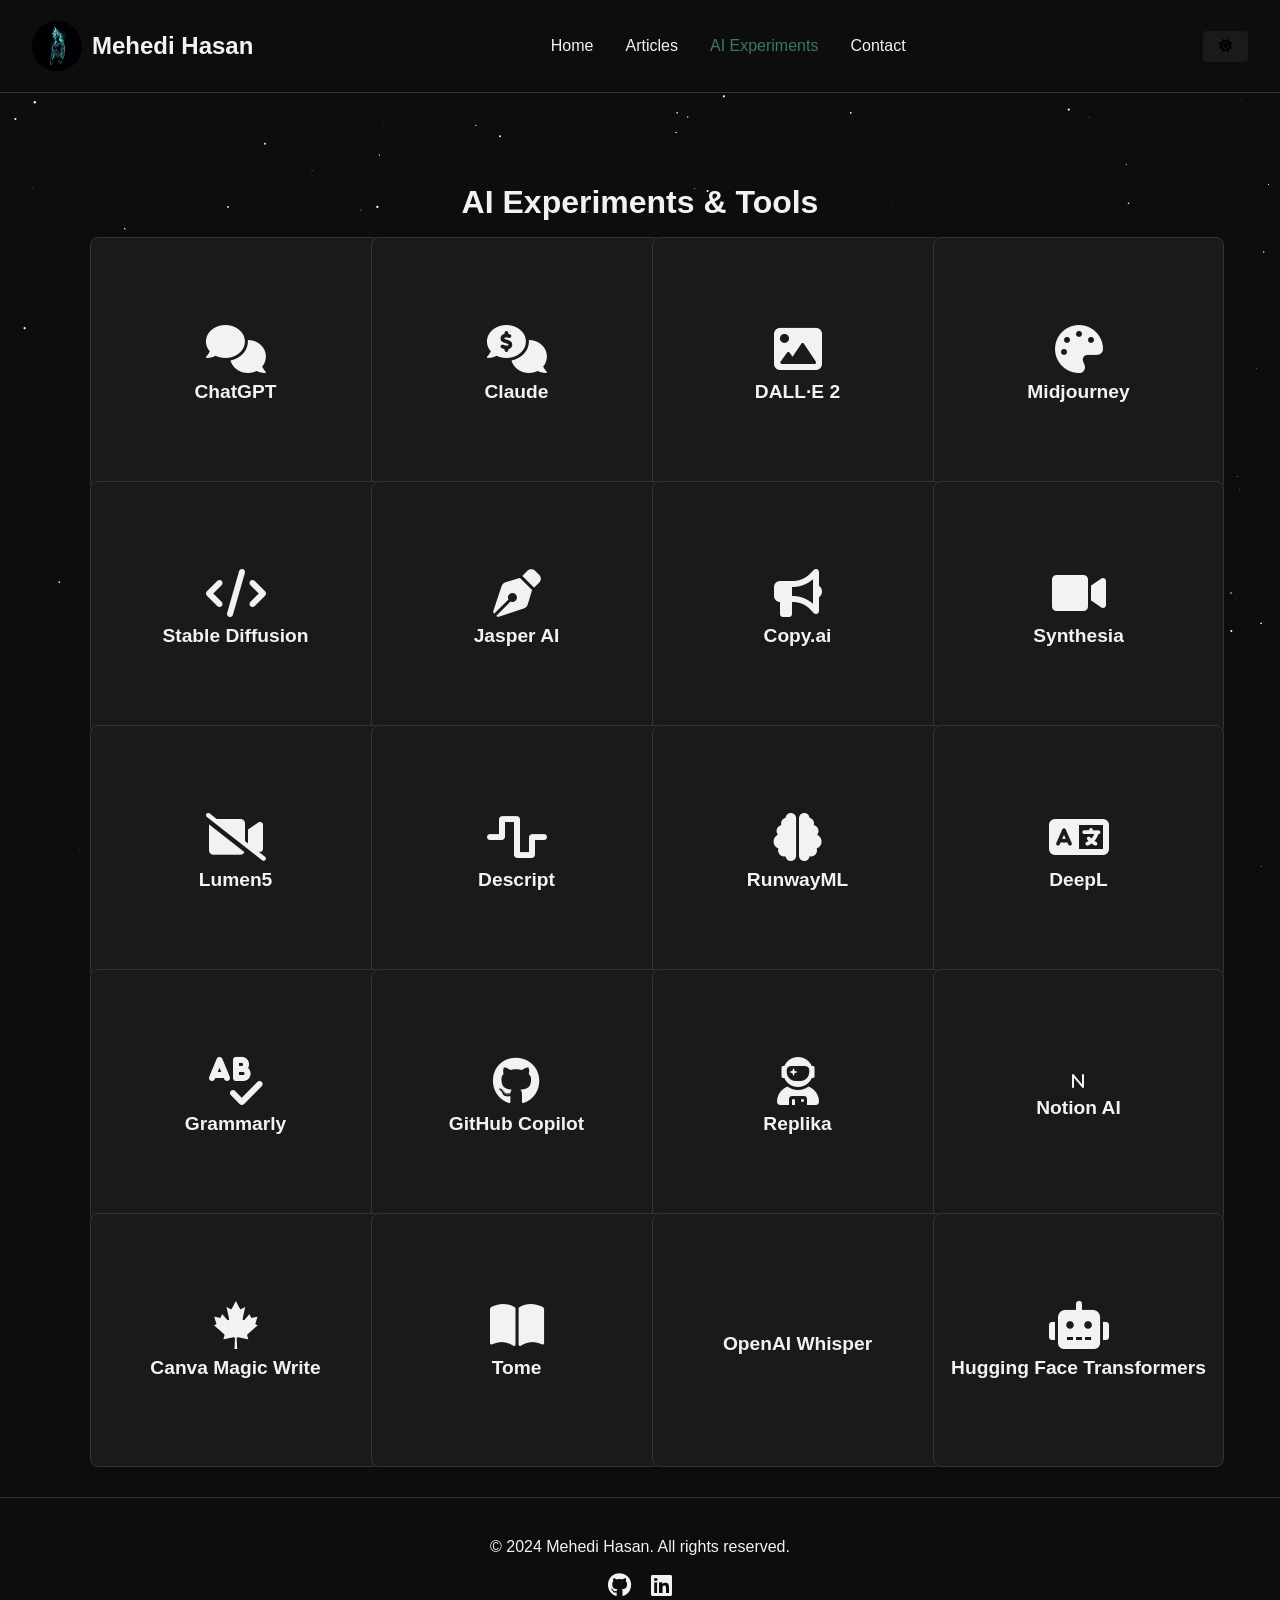
==== ai.html @ a073817e "overall design and color change - added one extra page" ====
<!DOCTYPE html>
<html lang="en">
<head>
  <meta charset="UTF-8" />
  <meta name="viewport" content="width=device-width, initial-scale=1.0"/>
  <title>AI Experiments - Mehedi Hasan</title>
  <link rel="stylesheet" href="css/styles.css"/>
  <link
    href="https://cdnjs.cloudflare.com/ajax/libs/font-awesome/6.0.0/css/all.min.css"
    rel="stylesheet"
  />
</head>
<body class="dark">
  <!-- Canvas for Star Field Background -->
  <canvas id="background-animation"></canvas>

  <!-- Navigation -->
  <header class="nav">
    <div class="nav-left">
      <img src="images/goku.gif" alt="Logo" class="logo-img" />
      <h1 class="site-title">Mehedi Hasan</h1>
    </div>
    <nav class="nav-links">
      <ul>
        <li><a href="index.html">Home</a></li>
        <li><a href="articles.html">Articles</a></li>
        <li><a href="ai.html" class="active">AI Experiments</a></li>
        <li><a href="index.html#contact">Contact</a></li>
      </ul>
    </nav>
    <button id="dark-mode-toggle" class="toggle-btn">
      <i id="dark-mode-icon" class="fas fa-sun"></i>
    </button>
  </header>

  <!-- AI Experiments Content -->
  <section class="section">
    <div class="container">
      <h2>AI Experiments &amp; Tools</h2>
      <div class="grid">
        <!-- 1 -->
        <div class="project-card">
          <div class="project-card-inner">
            <div class="project-card-front">
              <i class="fas fa-comments fa-3x"></i>
              <h3>ChatGPT</h3>
            </div>
            <div class="project-card-back">
              <p>
                A conversational AI chatbot by OpenAI ideal for brainstorming, code help, and creative writing.
              </p>
              <a href="https://chat.openai.com/" target="_blank">Visit Site</a>
            </div>
          </div>
        </div>
        <!-- 2 -->
        <div class="project-card">
          <div class="project-card-inner">
            <div class="project-card-front">
              <i class="fas fa-comments-dollar fa-3x"></i>
              <h3>Claude</h3>
            </div>
            <div class="project-card-back">
              <p>
                An AI assistant by Anthropic focused on safe, natural conversations. Great for generating ethical content.
              </p>
              <a href="https://www.anthropic.com/" target="_blank">Visit Site</a>
            </div>
          </div>
        </div>
        <!-- 3 -->
        <div class="project-card">
          <div class="project-card-inner">
            <div class="project-card-front">
              <i class="fas fa-image fa-3x"></i>
              <h3>DALL·E 2</h3>
            </div>
            <div class="project-card-back">
              <p>
                An advanced AI image generator from OpenAI. Create creative visuals from text prompts.
              </p>
              <a href="https://openai.com/dall-e-2" target="_blank">Visit Site</a>
            </div>
          </div>
        </div>
        <!-- 4 -->
        <div class="project-card">
          <div class="project-card-inner">
            <div class="project-card-front">
              <i class="fas fa-palette fa-3x"></i>
              <h3>Midjourney</h3>
            </div>
            <div class="project-card-back">
              <p>
                An independent research lab’s AI that produces artistic images. Ideal for concept art and creative design.
              </p>
              <a href="https://www.midjourney.com/" target="_blank">Visit Site</a>
            </div>
          </div>
        </div>
        <!-- 5 -->
        <div class="project-card">
          <div class="project-card-inner">
            <div class="project-card-front">
              <i class="fas fa-code fa-3x"></i>
              <h3>Stable Diffusion</h3>
            </div>
            <div class="project-card-back">
              <p>
                An open-source text-to-image model for creative image generation. Perfect for customizable image synthesis.
              </p>
              <a href="https://stability.ai/" target="_blank">Visit Site</a>
            </div>
          </div>
        </div>
        <!-- 6 -->
        <div class="project-card">
          <div class="project-card-inner">
            <div class="project-card-front">
              <i class="fas fa-pen-nib fa-3x"></i>
              <h3>Jasper AI</h3>
            </div>
            <div class="project-card-back">
              <p>
                An AI content generator tailored for marketing and creative writing. Drafts blog posts and social media copy quickly.
              </p>
              <a href="https://www.jasper.ai/" target="_blank">Visit Site</a>
            </div>
          </div>
        </div>
        <!-- 7 -->
        <div class="project-card">
          <div class="project-card-inner">
            <div class="project-card-front">
              <i class="fas fa-bullhorn fa-3x"></i>
              <h3>Copy.ai</h3>
            </div>
            <div class="project-card-back">
              <p>
                AI-powered tool for generating creative marketing copy and content ideas. Great for taglines, product descriptions, and ads.
              </p>
              <a href="https://www.copy.ai/" target="_blank">Visit Site</a>
            </div>
          </div>
        </div>
        <!-- 8 -->
        <div class="project-card">
          <div class="project-card-inner">
            <div class="project-card-front">
              <i class="fas fa-video fa-3x"></i>
              <h3>Synthesia</h3>
            </div>
            <div class="project-card-back">
              <p>
                Converts text into professional videos with virtual presenters—ideal for training, marketing, or corporate comms.
              </p>
              <a href="https://www.synthesia.io/" target="_blank">Visit Site</a>
            </div>
          </div>
        </div>
        <!-- 9 -->
        <div class="project-card">
          <div class="project-card-inner">
            <div class="project-card-front">
              <i class="fas fa-video-slash fa-3x"></i>
              <h3>Lumen5</h3>
            </div>
            <div class="project-card-back">
              <p>
                Transforms blog posts and text into engaging videos using AI. Great for social media and content marketing.
              </p>
              <a href="https://lumen5.com/" target="_blank">Visit Site</a>
            </div>
          </div>
        </div>
        <!-- 10 -->
        <div class="project-card">
          <div class="project-card-inner">
            <div class="project-card-front">
              <i class="fas fa-wave-square fa-3x"></i>
              <h3>Descript</h3>
            </div>
            <div class="project-card-back">
              <p>
                An all-in-one audio/video editing platform with AI-powered transcription and editing—perfect for podcasts and videos.
              </p>
              <a href="https://www.descript.com/" target="_blank">Visit Site</a>
            </div>
          </div>
        </div>
        <!-- 11 -->
        <div class="project-card">
          <div class="project-card-inner">
            <div class="project-card-front">
              <i class="fas fa-brain fa-3x"></i>
              <h3>RunwayML</h3>
            </div>
            <div class="project-card-back">
              <p>
                A creative suite for video, image, and text generation using advanced AI models—ideal for designers and media pros.
              </p>
              <a href="https://runwayml.com/" target="_blank">Visit Site</a>
            </div>
          </div>
        </div>
        <!-- 12 -->
        <div class="project-card">
          <div class="project-card-inner">
            <div class="project-card-front">
              <i class="fas fa-language fa-3x"></i>
              <h3>DeepL</h3>
            </div>
            <div class="project-card-back">
              <p>
                A highly accurate AI translation tool that provides fast, natural-sounding translations for global communication.
              </p>
              <a href="https://www.deepl.com/translator" target="_blank">Visit Site</a>
            </div>
          </div>
        </div>
        <!-- 13 -->
        <div class="project-card">
          <div class="project-card-inner">
            <div class="project-card-front">
              <i class="fas fa-spell-check fa-3x"></i>
              <h3>Grammarly</h3>
            </div>
            <div class="project-card-back">
              <p>
                An AI writing assistant that improves grammar, clarity, and style—essential for professional writing and content creation.
              </p>
              <a href="https://www.grammarly.com/" target="_blank">Visit Site</a>
            </div>
          </div>
        </div>
        <!-- 14 -->
        <div class="project-card">
          <div class="project-card-inner">
            <div class="project-card-front">
              <i class="fab fa-github fa-3x"></i>
              <h3>GitHub Copilot</h3>
            </div>
            <div class="project-card-back">
              <p>
                An AI pair programmer that helps write code faster and smarter directly in your IDE. Great for boosting developer productivity.
              </p>
              <a href="https://github.com/features/copilot" target="_blank">Visit Site</a>
            </div>
          </div>
        </div>
        <!-- 15 -->
        <div class="project-card">
          <div class="project-card-inner">
            <div class="project-card-front">
              <i class="fas fa-user-astronaut fa-3x"></i>
              <h3>Replika</h3>
            </div>
            <div class="project-card-back">
              <p>
                A personal AI companion designed for supportive, empathetic conversation—ideal for mental wellness and companionship.
              </p>
              <a href="https://replika.ai/" target="_blank">Visit Site</a>
            </div>
          </div>
        </div>
        <!-- 16 -->
        <div class="project-card">
          <div class="project-card-inner">
            <div class="project-card-front">
              <i class="fab fa-n icon-fa-3x"></i>
              <h3>Notion AI</h3>
            </div>
            <div class="project-card-back">
              <p>
                AI assistant integrated into Notion to automate tasks, summarize notes, and enhance productivity for teams and individuals.
              </p>
              <a href="https://www.notion.so/product/ai" target="_blank">Visit Site</a>
            </div>
          </div>
        </div>
        <!-- 17 -->
        <div class="project-card">
          <div class="project-card-inner">
            <div class="project-card-front">
              <i class="fab fa-canadian-maple-leaf fa-3x"></i>
              <h3>Canva Magic Write</h3>
            </div>
            <div class="project-card-back">
              <p>
                AI-powered text generator inside Canva that helps create compelling copy for presentations, social media, and marketing.
              </p>
              <a href="https://www.canva.com/" target="_blank">Visit Site</a>
            </div>
          </div>
        </div>
        <!-- 18 -->
        <div class="project-card">
          <div class="project-card-inner">
            <div class="project-card-front">
              <i class="fas fa-book-open fa-3x"></i>
              <h3>Tome</h3>
            </div>
            <div class="project-card-back">
              <p>
                AI storytelling tool that quickly generates interactive presentations and narratives for business and educational purposes.
              </p>
              <a href="https://beta.tome.app/" target="_blank">Visit Site</a>
            </div>
          </div>
        </div>
        <!-- 19 -->
        <div class="project-card">
          <div class="project-card-inner">
            <div class="project-card-front">
              <i class="fas fa-head-side-brain fa-3x"></i>
              <h3>OpenAI Whisper</h3>
            </div>
            <div class="project-card-back">
              <p>
                A powerful speech recognition system that can transcribe audio in multiple languages with high accuracy.
              </p>
              <a href="https://openai.com/blog/whisper/" target="_blank">Visit Site</a>
            </div>
          </div>
        </div>
        <!-- 20 -->
        <div class="project-card">
          <div class="project-card-inner">
            <div class="project-card-front">
              <i class="fas fa-robot fa-3x"></i>
              <h3>Hugging Face Transformers</h3>
            </div>
            <div class="project-card-back">
              <p>
                An open-source library of state-of-the-art machine learning models for NLP, vision, and more.
              </p>
              <a href="https://huggingface.co/docs/transformers/index" target="_blank">Visit Site</a>
            </div>
          </div>
        </div>
        <!-- Add more AI tool cards if you want! -->
      </div>
    </div>
  </section>

  <!-- Footer -->
  <footer class="footer">
    <div class="container">
      <p>© 2024 Mehedi Hasan. All rights reserved.</p>
      <div class="social-links">
        <a href="https://github.com/mH-13" target="_blank"><i class="fab fa-github"></i></a>
        <a href="https://www.linkedin.com/in/mehedihasan-mh13/" target="_blank"><i class="fab fa-linkedin"></i></a>
      </div>
    </div>
  </footer>

  <script src="js/script.js"></script>
</body>
</html>
---- css/styles.css ----
/* Theme Variables */
:root {
  --bg-color: #0d0d0d;
  --text-color: #f2f2f2;
  --accent-color: #3b7a57;
  --section-bg: #1a1a1a;
  --border-color: #333;
  --nav-bg: #0d0d0d;
}

body.light {
  --bg-color: #fafafa;
  --text-color: #111;
  --accent-color: #3b7a57;
  --section-bg: #eee;
  --border-color: #ccc;
  --nav-bg: #f2f2f2;
}

/* Base Styles */
body {
  margin: 0;
  font-family: Arial, sans-serif;
  background-color: var(--bg-color);
  color: var(--text-color);
  transition: background-color 0.3s ease, color 0.3s ease;
  overflow-x: hidden;
}

/* Position the Canvas Behind Everything */
#background-animation {
  position: fixed;
  top: 0;
  left: 0;
  z-index: -1;
  display: block;
}

/* Navigation */
.nav {
  display: flex;
  justify-content: space-between;
  align-items: center;
  padding: 1rem 2rem;
  background-color: var(--nav-bg);
  border-bottom: 1px solid var(--border-color);
  position: sticky;
  top: 0;
  z-index: 100;
}
.nav-left {
  display: flex;
  align-items: center;
}
.logo-img {
  width: 50px;
  height: 50px;
  border-radius: 50%;
  animation: spin 4s linear infinite;
}
.site-title {
  margin-left: 10px;
  font-size: 1.5rem;
  font-weight: bold;
}
.nav-links ul {
  list-style: none;
  margin: 0;
  padding: 0;
  display: flex;
}
.nav-links ul li {
  margin: 0 1rem;
}
.nav-links ul li a {
  text-decoration: none;
  color: var(--text-color);
  transition: color 0.3s ease;
}
.nav-links ul li a:hover,
.nav-links ul li a.active {
  color: var(--accent-color);
}
.toggle-btn {
  padding: 0.5rem 1rem;
  background-color: var(--section-bg);
  border: none;
  border-radius: 4px;
  cursor: pointer;
  transition: background-color 0.3s ease;
}
.toggle-btn:hover {
  background-color: var(--border-color);
}

/* Hero Section */
.hero {
  position: relative;
  text-align: center;
  padding: 4rem 1rem;
  background-color: transparent; /* Let the starfield show through */
  min-height: 70vh;
  display: flex;
  align-items: center;
  justify-content: center;
}
.hero-content {
  position: relative;
  z-index: 1;
  max-width: 600px;
  margin: 0 auto;
}
.hero-logo-container {
  width: 120px;
  height: 120px;
  margin: 0 auto;
  border-radius: 50%;
  overflow: hidden;
  border: 2px solid var(--border-color);
  animation: bounce 2s infinite;
}
.hero-logo {
  width: 100%;
  height: 100%;
  object-fit: cover;
}
.hero-heading {
  font-size: 2.5rem;
  margin: 1rem 0;
}
.hero-subtitle {
  font-size: 1.2rem;
  margin-bottom: 1.5rem;
  opacity: 0.9;
}
.btn {
  display: inline-block;
  padding: 0.75rem 1.5rem;
  background-color: var(--accent-color);
  color: #ffffff;
  text-decoration: none;
  border-radius: 4px;
  transition: background-color 0.3s ease;
}
.btn:hover {
  background-color: #2e8b57;
}

/* Sections */
.section {
  padding: 4rem 1rem;
  background-color: transparent;
  text-align: center;
}
.section-alt {
  background-color: var(--section-bg);
}
.container {
  max-width: 1100px;
  margin: 0 auto;
  padding: 0 1rem;
}
.section h2 {
  font-size: 2rem;
  margin-bottom: 1rem;
}
.section p {
  font-size: 1rem;
  line-height: 1.6;
  max-width: 800px;
  margin: 0 auto;
}

/* Grid Layouts */
.grid {
  display: grid;
  gap: 1.5rem;
  grid-template-columns: repeat(auto-fit, minmax(250px, 1fr));
}

/* Project Cards */
.project-card {
  perspective: 1000px;
  cursor: pointer;
  transition: transform 0.3s ease;
}
.project-card:hover {
  transform: scale(1.03);
}
.project-card-inner {
  position: relative;
  width: 100%;
  height: 220px;
  transform-style: preserve-3d;
  transition: transform 0.6s;
}
.project-card:hover .project-card-inner {
  transform: rotateY(180deg);
}
.project-card-front,
.project-card-back {
  position: absolute;
  width: 100%;
  height: 100%;
  backface-visibility: hidden;
  border: 1px solid var(--border-color);
  border-radius: 8px;
  display: flex;
  flex-direction: column;
  justify-content: center;
  align-items: center;
  padding: 1rem;
  background-color: var(--section-bg);
  color: var(--text-color);
}
.project-card-front i {
  margin-bottom: 0.5rem;
}
.project-card-front h3 {
  margin: 0;
  font-size: 1.2rem;
}
.project-card-back {
  transform: rotateY(180deg);
}
.project-card-back a {
  color: var(--accent-color);
  text-decoration: underline;
  margin-top: 0.5rem;
  font-size: 0.95rem;
}

/* Skills Grid */
.grid-skills {
  grid-template-columns: repeat(auto-fit, minmax(120px, 1fr));
}
.grid-skills div {
  background-color: var(--section-bg);
  border: 1px solid var(--border-color);
  padding: 1rem;
  border-radius: 4px;
  transition: transform 0.3s ease;
}
.grid-skills div:hover {
  transform: translateY(-5px);
}

/* Contact Form */
.contact-form {
  max-width: 500px;
  margin: 0 auto;
  text-align: left;
  display: flex;
  flex-direction: column;
  gap: 1rem;
}
.form-group {
  display: flex;
  flex-direction: column;
}
.form-group label {
  margin-bottom: 0.5rem;
  font-size: 0.9rem;
}
.form-group input,
.form-group textarea {
  padding: 0.75rem;
  border: 1px solid var(--border-color);
  border-radius: 4px;
  font-size: 1rem;
  transition: border 0.3s ease;
  background-color: var(--bg-color);
  color: var(--text-color);
}
.form-group input:focus,
.form-group textarea:focus {
  outline: none;
  border-color: var(--accent-color);
}
.response-message {
  margin-top: 1rem;
  font-size: 1rem;
}

/* Footer */
.footer {
  background-color: var(--nav-bg);
  border-top: 1px solid var(--border-color);
  padding: 1.5rem 1rem;
  text-align: center;
}
.footer .social-links a {
  margin: 0 0.5rem;
  color: var(--text-color);
  font-size: 1.5rem;
  transition: color 0.3s ease;
}
.footer .social-links a:hover {
  color: var(--accent-color);
}

/* Article Summaries */
.article-summary {
  background-color: var(--section-bg);
  border: 1px solid var(--border-color);
  border-radius: 8px;
  padding: 1.5rem;
  margin-bottom: 1.5rem;
  transition: transform 0.3s ease;
}
.article-summary:hover {
  transform: translateY(-5px);
}
.article-summary h3 a {
  color: var(--accent-color);
  text-decoration: none;
}
.article-summary p {
  opacity: 0.9;
}

/* Animations */
@keyframes spin {
  from { transform: rotate(0deg); }
  to { transform: rotate(360deg); }
}
@keyframes bounce {
  0%, 100% { transform: translateY(0); }
  50% { transform: translateY(-10px); }
}
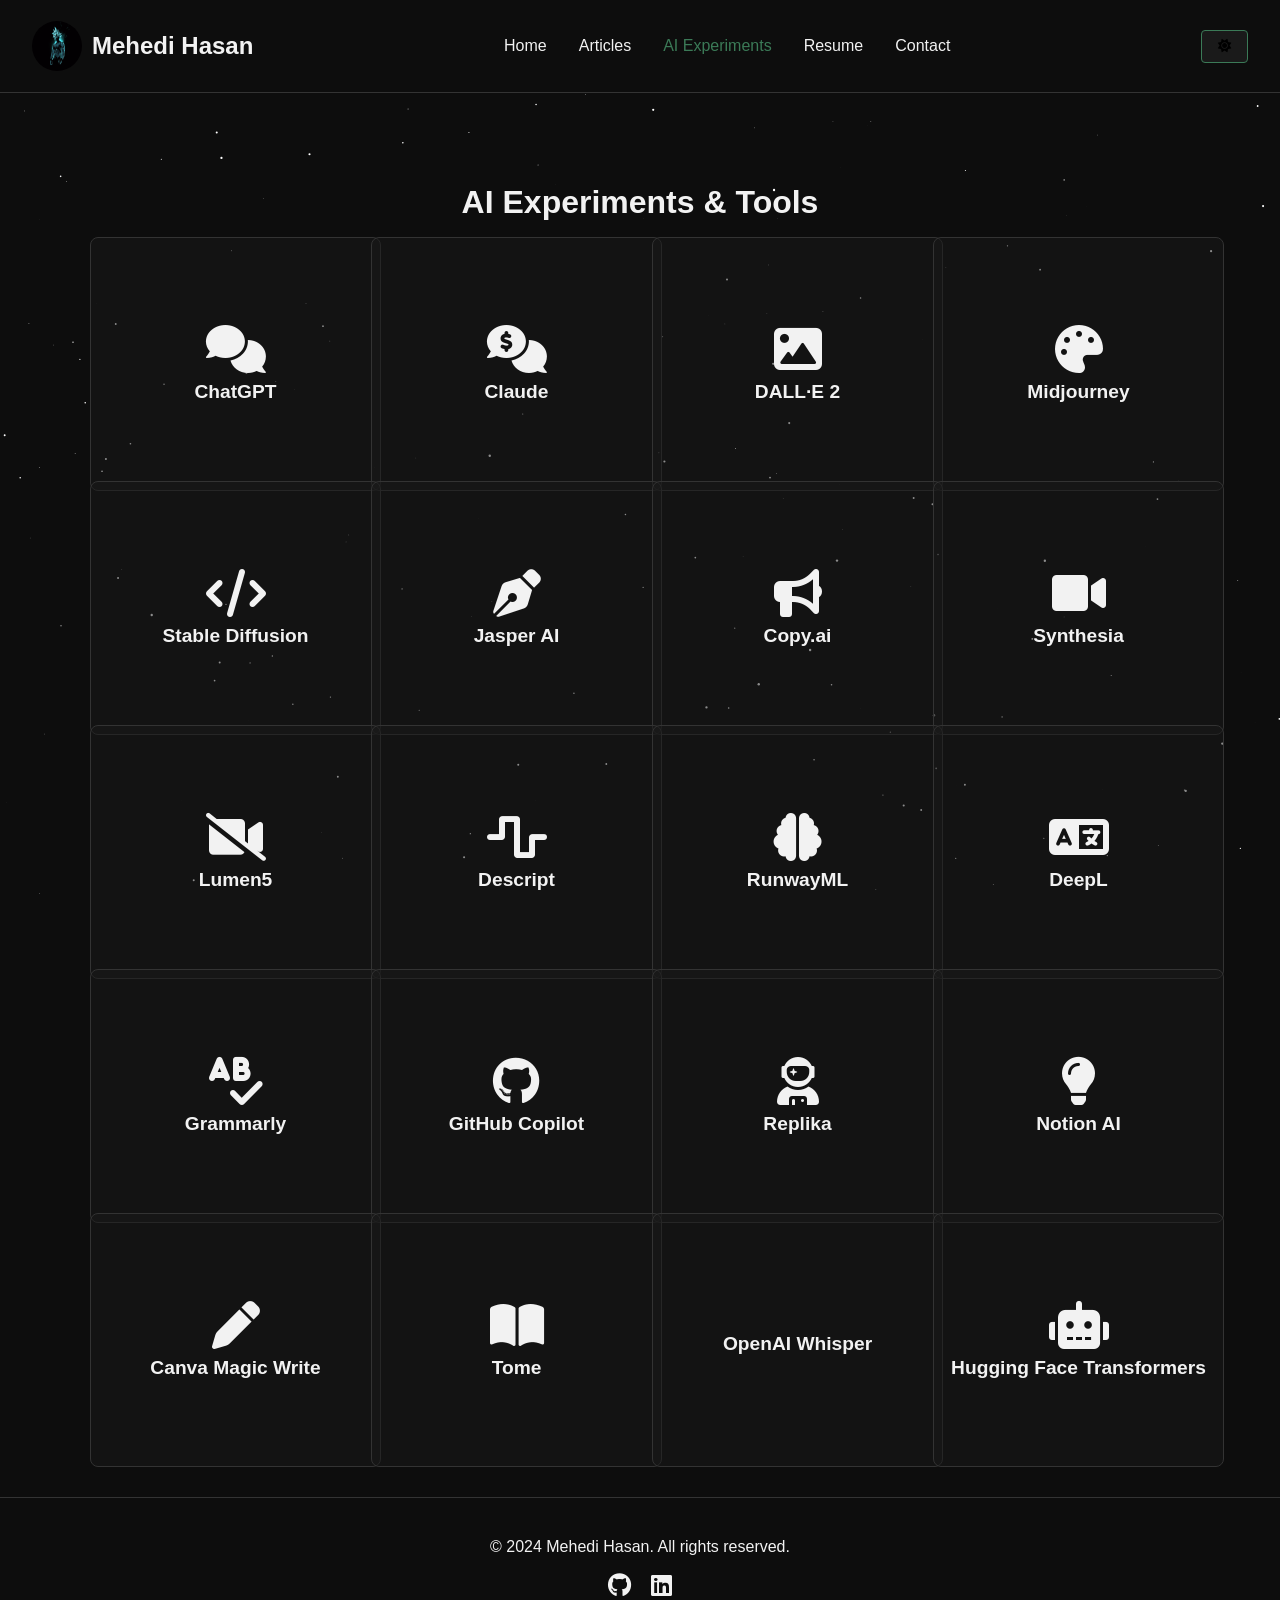
==== commit 22f7bb7a: "more design chagne and update" ====
--- a/ai.html
+++ b/ai.html
@@ -5,10 +5,7 @@
   <meta name="viewport" content="width=device-width, initial-scale=1.0"/>
   <title>AI Experiments - Mehedi Hasan</title>
   <link rel="stylesheet" href="css/styles.css"/>
-  <link
-    href="https://cdnjs.cloudflare.com/ajax/libs/font-awesome/6.0.0/css/all.min.css"
-    rel="stylesheet"
-  />
+  <link href="https://cdnjs.cloudflare.com/ajax/libs/font-awesome/6.0.0/css/all.min.css" rel="stylesheet"/>
 </head>
 <body class="dark">
   <!-- Canvas for Star Field Background -->
@@ -25,6 +22,7 @@
         <li><a href="index.html">Home</a></li>
         <li><a href="articles.html">Articles</a></li>
         <li><a href="ai.html" class="active">AI Experiments</a></li>
+        <li><a href="resume.html">Resume</a></li>
         <li><a href="index.html#contact">Contact</a></li>
       </ul>
     </nav>
@@ -62,7 +60,7 @@
             </div>
             <div class="project-card-back">
               <p>
-                An AI assistant by Anthropic focused on safe, natural conversations. Great for generating ethical content.
+                An AI assistant by Anthropic for safe, natural conversations and ethical content generation.
               </p>
               <a href="https://www.anthropic.com/" target="_blank">Visit Site</a>
             </div>
@@ -77,7 +75,7 @@
             </div>
             <div class="project-card-back">
               <p>
-                An advanced AI image generator from OpenAI. Create creative visuals from text prompts.
+                Advanced AI image generator from OpenAI that creates visuals from text prompts.
               </p>
               <a href="https://openai.com/dall-e-2" target="_blank">Visit Site</a>
             </div>
@@ -92,7 +90,7 @@
             </div>
             <div class="project-card-back">
               <p>
-                An independent research lab’s AI that produces artistic images. Ideal for concept art and creative design.
+                Produces artistic images using AI—ideal for creative design and concept art.
               </p>
               <a href="https://www.midjourney.com/" target="_blank">Visit Site</a>
             </div>
@@ -107,7 +105,7 @@
             </div>
             <div class="project-card-back">
               <p>
-                An open-source text-to-image model for creative image generation. Perfect for customizable image synthesis.
+                Open-source text-to-image model for customizable image synthesis.
               </p>
               <a href="https://stability.ai/" target="_blank">Visit Site</a>
             </div>
@@ -122,7 +120,7 @@
             </div>
             <div class="project-card-back">
               <p>
-                An AI content generator tailored for marketing and creative writing. Drafts blog posts and social media copy quickly.
+                Tailored for marketing and creative writing—drafts content quickly.
               </p>
               <a href="https://www.jasper.ai/" target="_blank">Visit Site</a>
             </div>
@@ -137,7 +135,7 @@
             </div>
             <div class="project-card-back">
               <p>
-                AI-powered tool for generating creative marketing copy and content ideas. Great for taglines, product descriptions, and ads.
+                Generates creative marketing copy and content ideas.
               </p>
               <a href="https://www.copy.ai/" target="_blank">Visit Site</a>
             </div>
@@ -152,7 +150,7 @@
             </div>
             <div class="project-card-back">
               <p>
-                Converts text into professional videos with virtual presenters—ideal for training, marketing, or corporate comms.
+                Converts text into professional videos with virtual presenters.
               </p>
               <a href="https://www.synthesia.io/" target="_blank">Visit Site</a>
             </div>
@@ -167,7 +165,7 @@
             </div>
             <div class="project-card-back">
               <p>
-                Transforms blog posts and text into engaging videos using AI. Great for social media and content marketing.
+                Transforms blog posts into engaging videos using AI.
               </p>
               <a href="https://lumen5.com/" target="_blank">Visit Site</a>
             </div>
@@ -182,7 +180,7 @@
             </div>
             <div class="project-card-back">
               <p>
-                An all-in-one audio/video editing platform with AI-powered transcription and editing—perfect for podcasts and videos.
+                An all-in-one editing platform with AI-powered transcription.
               </p>
               <a href="https://www.descript.com/" target="_blank">Visit Site</a>
             </div>
@@ -197,7 +195,7 @@
             </div>
             <div class="project-card-back">
               <p>
-                A creative suite for video, image, and text generation using advanced AI models—ideal for designers and media pros.
+                A creative suite for video, image, and text generation using advanced AI.
               </p>
               <a href="https://runwayml.com/" target="_blank">Visit Site</a>
             </div>
@@ -212,7 +210,7 @@
             </div>
             <div class="project-card-back">
               <p>
-                A highly accurate AI translation tool that provides fast, natural-sounding translations for global communication.
+                Provides fast, natural-sounding translations with AI.
               </p>
               <a href="https://www.deepl.com/translator" target="_blank">Visit Site</a>
             </div>
@@ -227,7 +225,7 @@
             </div>
             <div class="project-card-back">
               <p>
-                An AI writing assistant that improves grammar, clarity, and style—essential for professional writing and content creation.
+                Improves grammar, clarity, and style with AI assistance.
               </p>
               <a href="https://www.grammarly.com/" target="_blank">Visit Site</a>
             </div>
@@ -242,7 +240,7 @@
             </div>
             <div class="project-card-back">
               <p>
-                An AI pair programmer that helps write code faster and smarter directly in your IDE. Great for boosting developer productivity.
+                Helps write code faster directly in your IDE.
               </p>
               <a href="https://github.com/features/copilot" target="_blank">Visit Site</a>
             </div>
@@ -257,7 +255,7 @@
             </div>
             <div class="project-card-back">
               <p>
-                A personal AI companion designed for supportive, empathetic conversation—ideal for mental wellness and companionship.
+                A personal AI companion for supportive, empathetic conversation.
               </p>
               <a href="https://replika.ai/" target="_blank">Visit Site</a>
             </div>
@@ -267,12 +265,12 @@
         <div class="project-card">
           <div class="project-card-inner">
             <div class="project-card-front">
-              <i class="fab fa-n icon-fa-3x"></i>
+              <i class="fas fa-lightbulb fa-3x"></i>
               <h3>Notion AI</h3>
             </div>
             <div class="project-card-back">
               <p>
-                AI assistant integrated into Notion to automate tasks, summarize notes, and enhance productivity for teams and individuals.
+                Enhances productivity by automating tasks and summarizing notes.
               </p>
               <a href="https://www.notion.so/product/ai" target="_blank">Visit Site</a>
             </div>
@@ -282,12 +280,12 @@
         <div class="project-card">
           <div class="project-card-inner">
             <div class="project-card-front">
-              <i class="fab fa-canadian-maple-leaf fa-3x"></i>
+              <i class="fas fa-pen fa-3x"></i>
               <h3>Canva Magic Write</h3>
             </div>
             <div class="project-card-back">
               <p>
-                AI-powered text generator inside Canva that helps create compelling copy for presentations, social media, and marketing.
+                Generates compelling copy for presentations and social media.
               </p>
               <a href="https://www.canva.com/" target="_blank">Visit Site</a>
             </div>
@@ -302,7 +300,7 @@
             </div>
             <div class="project-card-back">
               <p>
-                AI storytelling tool that quickly generates interactive presentations and narratives for business and educational purposes.
+                Quickly generates interactive presentations and narratives.
               </p>
               <a href="https://beta.tome.app/" target="_blank">Visit Site</a>
             </div>
@@ -317,7 +315,7 @@
             </div>
             <div class="project-card-back">
               <p>
-                A powerful speech recognition system that can transcribe audio in multiple languages with high accuracy.
+                Transcribes audio in multiple languages with high accuracy.
               </p>
               <a href="https://openai.com/blog/whisper/" target="_blank">Visit Site</a>
             </div>
@@ -332,13 +330,12 @@
             </div>
             <div class="project-card-back">
               <p>
-                An open-source library of state-of-the-art machine learning models for NLP, vision, and more.
+                An open-source library of cutting-edge machine learning models.
               </p>
               <a href="https://huggingface.co/docs/transformers/index" target="_blank">Visit Site</a>
             </div>
           </div>
         </div>
-        <!-- Add more AI tool cards if you want! -->
       </div>
     </div>
   </section>
--- a/css/styles.css
+++ b/css/styles.css
@@ -4,15 +4,17 @@
   --text-color: #f2f2f2;
   --accent-color: #3b7a57;
   --section-bg: #1a1a1a;
+  --section-bg-trans: rgba(26, 26, 26, 0.5);
   --border-color: #333;
   --nav-bg: #0d0d0d;
 }
 
 body.light {
-  --bg-color: #fafafa;
+  --bg-color: #f5f5f5;
   --text-color: #111;
   --accent-color: #3b7a57;
   --section-bg: #eee;
+  --section-bg-trans: rgba(238, 238, 238, 0.5);
   --border-color: #ccc;
   --nav-bg: #f2f2f2;
 }
@@ -84,7 +86,7 @@
 .toggle-btn {
   padding: 0.5rem 1rem;
   background-color: var(--section-bg);
-  border: none;
+  border: 1px solid var(--accent-color);
   border-radius: 4px;
   cursor: pointer;
   transition: background-color 0.3s ease;
@@ -98,7 +100,7 @@
   position: relative;
   text-align: center;
   padding: 4rem 1rem;
-  background-color: transparent; /* Let the starfield show through */
+  background-color: transparent;
   min-height: 70vh;
   display: flex;
   align-items: center;
@@ -153,12 +155,17 @@
   text-align: center;
 }
 .section-alt {
-  background-color: var(--section-bg);
+  background-color: var(--section-bg-trans);
 }
 .container {
   max-width: 1100px;
   margin: 0 auto;
   padding: 0 1rem;
+}
+.about-container {
+  background-color: var(--section-bg-trans);
+  padding: 2rem;
+  border-radius: 8px;
 }
 .section h2 {
   font-size: 2rem;
@@ -210,7 +217,7 @@
   justify-content: center;
   align-items: center;
   padding: 1rem;
-  background-color: var(--section-bg);
+  background-color: var(--section-bg-trans);
   color: var(--text-color);
 }
 .project-card-front i {
@@ -235,7 +242,7 @@
   grid-template-columns: repeat(auto-fit, minmax(120px, 1fr));
 }
 .grid-skills div {
-  background-color: var(--section-bg);
+  background-color: var(--section-bg-trans);
   border: 1px solid var(--border-color);
   padding: 1rem;
   border-radius: 4px;
@@ -301,7 +308,7 @@
 
 /* Article Summaries */
 .article-summary {
-  background-color: var(--section-bg);
+  background-color: var(--section-bg-trans);
   border: 1px solid var(--border-color);
   border-radius: 8px;
   padding: 1.5rem;
